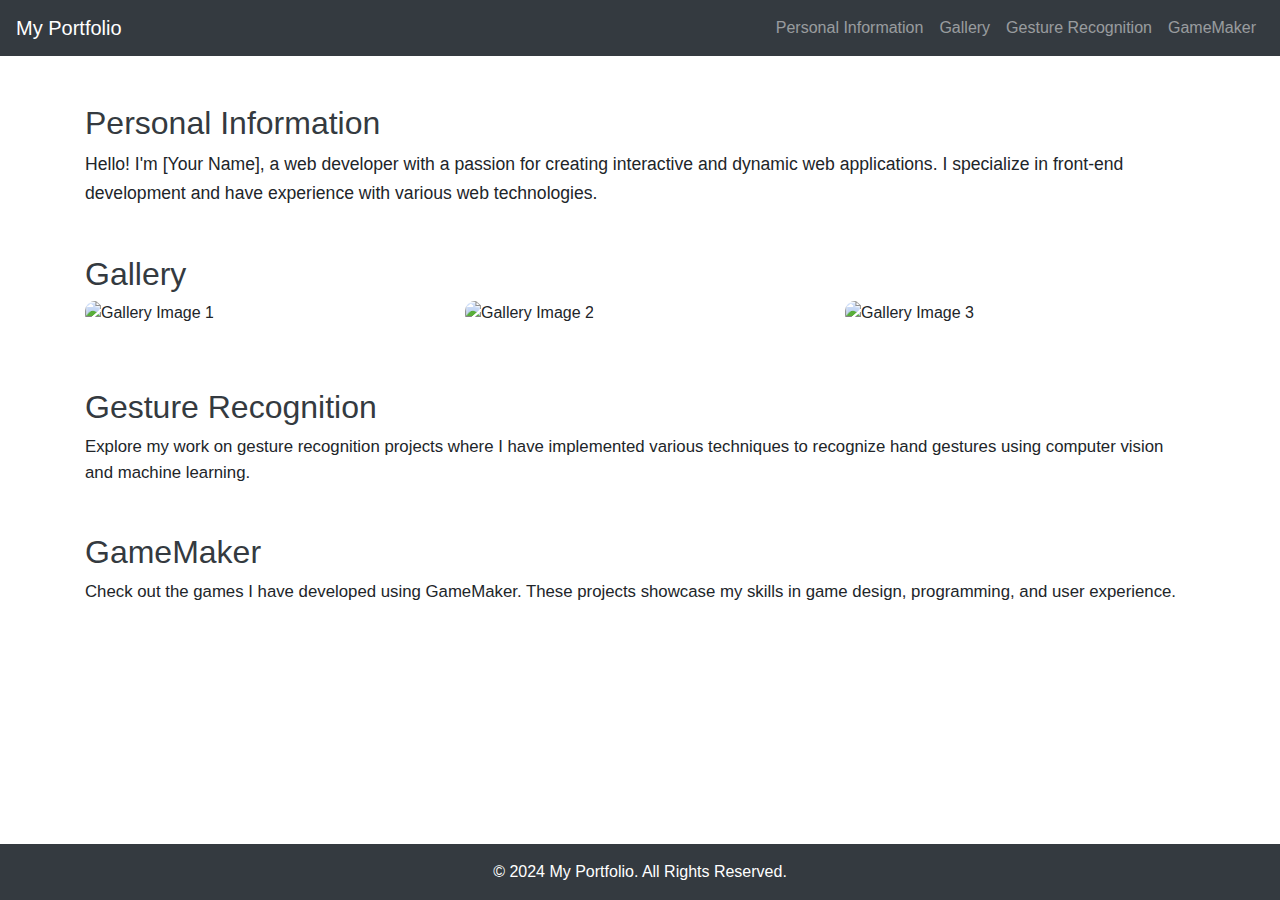
==== index.html @ 92d632a8 "Initial commit" ====
<!DOCTYPE html>
<html lang="en">
<head>
    <meta charset="UTF-8">
    <meta name="viewport" content="width=device-width, initial-scale=1.0">
    <title>Portfolio</title>
    <link href="https://stackpath.bootstrapcdn.com/bootstrap/4.5.2/css/bootstrap.min.css" rel="stylesheet">
    <link rel="stylesheet" href="styles.css">
</head>
<body>
<nav class="navbar navbar-expand-lg navbar-dark bg-dark">
    <a class="navbar-brand" href="#">My Portfolio</a>
    <button class="navbar-toggler" type="button" data-toggle="collapse" data-target="#navbarNav" aria-controls="navbarNav" aria-expanded="false" aria-label="Toggle navigation">
        <span class="navbar-toggler-icon"></span>
    </button>
    <div class="collapse navbar-collapse" id="navbarNav">
        <ul class="navbar-nav ml-auto">
            <li class="nav-item">
                <a class="nav-link" href="#personal-info">Personal Information</a>
            </li>
            <li class="nav-item">
                <a class="nav-link" href="#gallery">Gallery</a>
            </li>
            <li class="nav-item">
                <a class="nav-link" href="#gesture-recognition">Gesture Recognition</a>
            </li>
            <li class="nav-item">
                <a class="nav-link" href="#gamemaker">GameMaker</a>
            </li>
        </ul>
    </div>
</nav>

<div class="container mt-5">
    <section id="personal-info">
        <h2>Personal Information</h2>
        <p>Hello! I'm [Your Name], a web developer with a passion for creating interactive and dynamic web applications. I specialize in front-end development and have experience with various web technologies.</p>
    </section>

    <section id="gallery" class="mt-5">
        <h2>Gallery</h2>
        <div class="row">
            <div class="col-md-4">
                <img src="image1.jpg" class="img-fluid" alt="Gallery Image 1">
            </div>
            <div class="col-md-4">
                <img src="image2.jpg" class="img-fluid" alt="Gallery Image 2">
            </div>
            <div class="col-md-4">
                <img src="image3.jpg" class="img-fluid" alt="Gallery Image 3">
            </div>
        </div>
    </section>

    <section id="gesture-recognition" class="mt-5">
        <h2>Gesture Recognition</h2>
        <p>Explore my work on gesture recognition projects where I have implemented various techniques to recognize hand gestures using computer vision and machine learning.</p>
    </section>

    <section id="gamemaker" class="mt-5">
        <h2>GameMaker</h2>
        <p>Check out the games I have developed using GameMaker. These projects showcase my skills in game design, programming, and user experience.</p>
    </section>
</div>

<footer class="bg-dark text-white text-center py-3 mt-5">
    &copy; 2024 My Portfolio. All Rights Reserved.
</footer>

<script src="https://code.jquery.com/jquery-3.5.1.slim.min.js"></script>
<script src="https://cdn.jsdelivr.net/npm/@popperjs/core@2.5.4/dist/umd/popper.min.js"></script>
<script src="https://stackpath.bootstrapcdn.com/bootstrap/4.5.2/js/bootstrap.min.js"></script>
</body>
</html>
---- styles.css ----
body {
    font-family: Arial, sans-serif;
}

h2 {
    color: #343a40;
}

img {
    border-radius: 10px;
    margin-bottom: 15px;
}

footer {
    position: fixed;
    bottom: 0;
    width: 100%;
}

#personal-info p {
    font-size: 1.1em;
    line-height: 1.6;
}

#gesture-recognition p, #gamemaker p {
    font-size: 1.05em;
    line-height: 1.5;
}
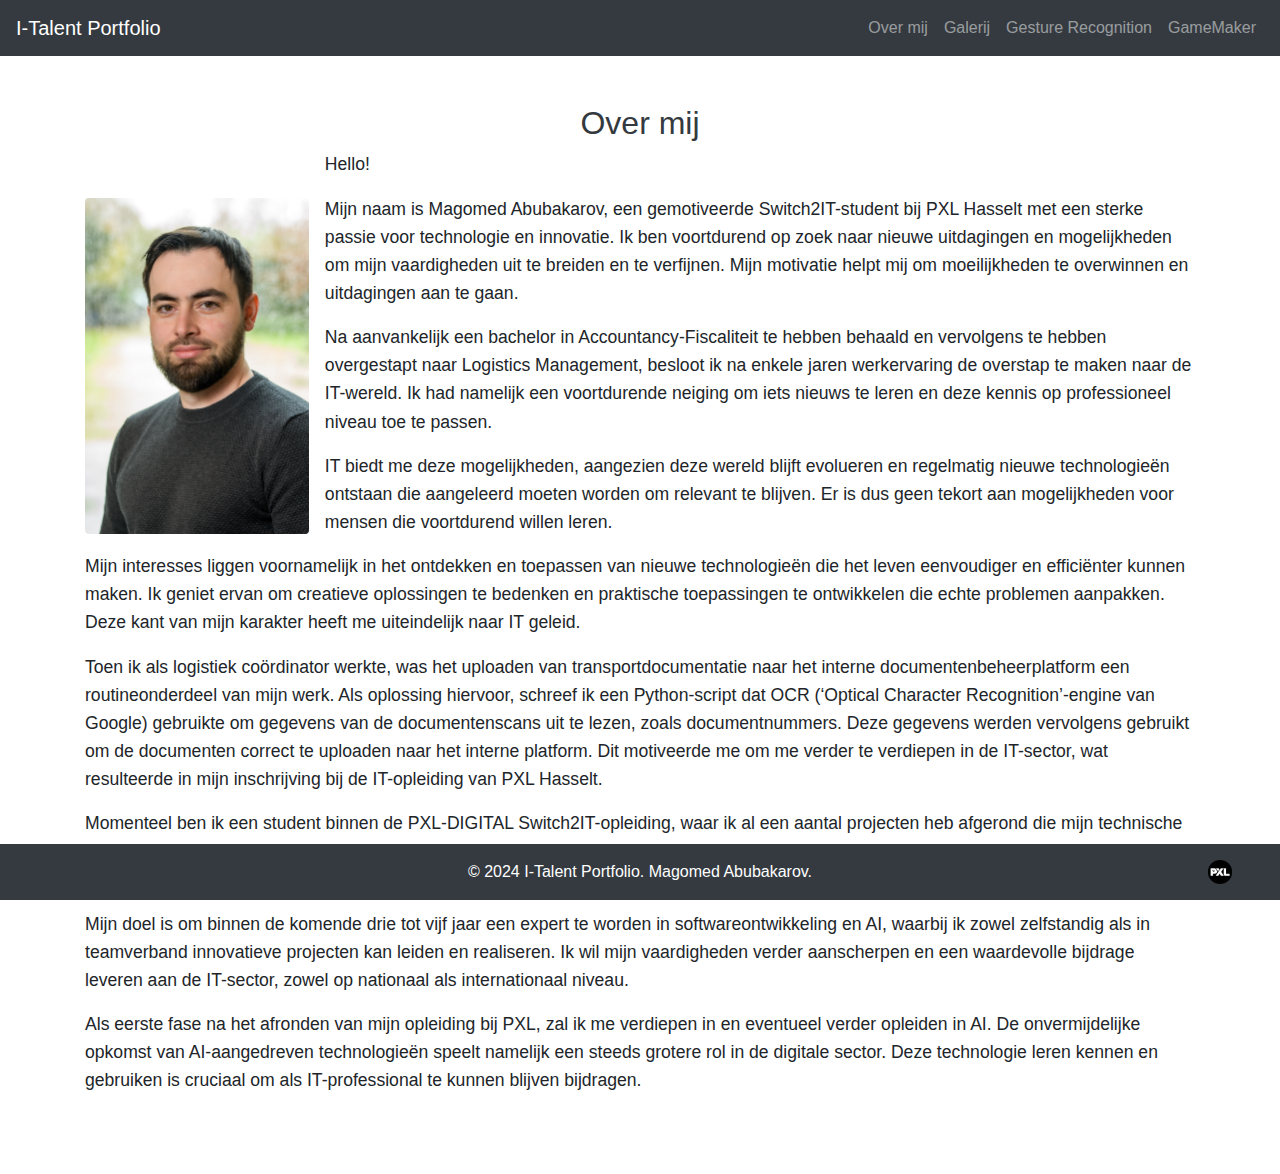
==== commit 245734ea: "update the about me and gallery pages" ====
--- a/index.html
+++ b/index.html
@@ -9,23 +9,24 @@
 </head>
 <body>
 <nav class="navbar navbar-expand-lg navbar-dark bg-dark">
-    <a class="navbar-brand" href="#">My Portfolio</a>
-    <button class="navbar-toggler" type="button" data-toggle="collapse" data-target="#navbarNav" aria-controls="navbarNav" aria-expanded="false" aria-label="Toggle navigation">
+    <a class="navbar-brand" href="index.html">I-Talent Portfolio</a>
+    <button class="navbar-toggler" type="button" data-toggle="collapse" data-target="#navbarNav"
+            aria-controls="navbarNav" aria-expanded="false" aria-label="Toggle navigation">
         <span class="navbar-toggler-icon"></span>
     </button>
     <div class="collapse navbar-collapse" id="navbarNav">
         <ul class="navbar-nav ml-auto">
             <li class="nav-item">
-                <a class="nav-link" href="#personal-info">Personal Information</a>
+                <a class="nav-link" href="index.html">Over mij</a>
             </li>
             <li class="nav-item">
-                <a class="nav-link" href="#gallery">Gallery</a>
+                <a class="nav-link" href="gallery.html">Galerij</a>
             </li>
             <li class="nav-item">
-                <a class="nav-link" href="#gesture-recognition">Gesture Recognition</a>
+                <a class="nav-link" href="gesture-recognition.html">Gesture Recognition</a>
             </li>
             <li class="nav-item">
-                <a class="nav-link" href="#gamemaker">GameMaker</a>
+                <a class="nav-link" href="game-maker.html">GameMaker</a>
             </li>
         </ul>
     </div>
@@ -33,38 +34,25 @@
 
 <div class="container mt-5">
     <section id="personal-info">
-        <h2>Personal Information</h2>
-        <p>Hello! I'm [Your Name], a web developer with a passion for creating interactive and dynamic web applications. I specialize in front-end development and have experience with various web technologies.</p>
-    </section>
-
-    <section id="gallery" class="mt-5">
-        <h2>Gallery</h2>
-        <div class="row">
-            <div class="col-md-4">
-                <img src="image1.jpg" class="img-fluid" alt="Gallery Image 1">
-            </div>
-            <div class="col-md-4">
-                <img src="image2.jpg" class="img-fluid" alt="Gallery Image 2">
-            </div>
-            <div class="col-md-4">
-                <img src="image3.jpg" class="img-fluid" alt="Gallery Image 3">
-            </div>
+        <h2 class="text-center">Over mij</h2>
+        <div class="text-center">
+            <img class="personal-image img-fluid rounded mb-4" src="images/Magomed%20Abubakarov%201.jpg" alt="Magomed Abubakarov">
         </div>
-    </section>
-
-    <section id="gesture-recognition" class="mt-5">
-        <h2>Gesture Recognition</h2>
-        <p>Explore my work on gesture recognition projects where I have implemented various techniques to recognize hand gestures using computer vision and machine learning.</p>
-    </section>
-
-    <section id="gamemaker" class="mt-5">
-        <h2>GameMaker</h2>
-        <p>Check out the games I have developed using GameMaker. These projects showcase my skills in game design, programming, and user experience.</p>
+        <p class="lead">Hello!</p>
+        <p>Mijn naam is Magomed Abubakarov, een gemotiveerde Switch2IT-student bij PXL Hasselt met een sterke passie voor technologie en innovatie. Ik ben voortdurend op zoek naar nieuwe uitdagingen en mogelijkheden om mijn vaardigheden uit te breiden en te verfijnen. Mijn motivatie helpt mij om moeilijkheden te overwinnen en uitdagingen aan te gaan.</p>
+        <p>Na aanvankelijk een bachelor in Accountancy-Fiscaliteit te hebben behaald en vervolgens te hebben overgestapt naar Logistics Management, besloot ik na enkele jaren werkervaring de overstap te maken naar de IT-wereld. Ik had namelijk een voortdurende neiging om iets nieuws te leren en deze kennis op professioneel niveau toe te passen.</p>
+        <p>IT biedt me deze mogelijkheden, aangezien deze wereld blijft evolueren en regelmatig nieuwe technologieën ontstaan die aangeleerd moeten worden om relevant te blijven. Er is dus geen tekort aan mogelijkheden voor mensen die voortdurend willen leren.</p>
+        <p>Mijn interesses liggen voornamelijk in het ontdekken en toepassen van nieuwe technologieën die het leven eenvoudiger en efficiënter kunnen maken. Ik geniet ervan om creatieve oplossingen te bedenken en praktische toepassingen te ontwikkelen die echte problemen aanpakken. Deze kant van mijn karakter heeft me uiteindelijk naar IT geleid.</p>
+        <p>Toen ik als logistiek coördinator werkte, was het uploaden van transportdocumentatie naar het interne documentenbeheerplatform een routineonderdeel van mijn werk. Als oplossing hiervoor, schreef ik een Python-script dat OCR (‘Optical Character Recognition’-engine van Google) gebruikte om gegevens van de documentenscans uit te lezen, zoals documentnummers. Deze gegevens werden vervolgens gebruikt om de documenten correct te uploaden naar het interne platform. Dit motiveerde me om me verder te verdiepen in de IT-sector, wat resulteerde in mijn inschrijving bij de IT-opleiding van PXL Hasselt.</p>
+        <p>Momenteel ben ik een student binnen de PXL-DIGITAL Switch2IT-opleiding, waar ik al een aantal projecten heb afgerond die mijn technische en creatieve vaardigheden verder hebben ontwikkeld. Deze projecten hebben verschillende programmeertalen en platforms aangeraakt, wat hielp om een breder beeld te creëren van hoe softwareontwikkelingsprocessen kunnen variëren.</p>
+        <p>Mijn doel is om binnen de komende drie tot vijf jaar een expert te worden in softwareontwikkeling en AI, waarbij ik zowel zelfstandig als in teamverband innovatieve projecten kan leiden en realiseren. Ik wil mijn vaardigheden verder aanscherpen en een waardevolle bijdrage leveren aan de IT-sector, zowel op nationaal als internationaal niveau.</p>
+        <p>Als eerste fase na het afronden van mijn opleiding bij PXL, zal ik me verdiepen in en eventueel verder opleiden in AI. De onvermijdelijke opkomst van AI-aangedreven technologieën speelt namelijk een steeds grotere rol in de digitale sector. Deze technologie leren kennen en gebruiken is cruciaal om als IT-professional te kunnen blijven bijdragen.</p>
     </section>
 </div>
 
 <footer class="bg-dark text-white text-center py-3 mt-5">
-    &copy; 2024 My Portfolio. All Rights Reserved.
+    &copy; 2024 I-Talent Portfolio. Magomed Abubakarov.
+    <img class="footer-logo" src="images/pxl_logo.png">
 </footer>
 
 <script src="https://code.jquery.com/jquery-3.5.1.slim.min.js"></script>
--- a/styles.css
+++ b/styles.css
@@ -2,19 +2,53 @@
     font-family: Arial, sans-serif;
 }
 
-h2 {
+.navbar {
+    position: sticky;
+    top: 0;
+}
+
+h2, h3, h4, h5 {
     color: #343a40;
 }
 
-img {
+.container p {
+    font-size: 1.1em;
+    line-height: 1.6;
+}
+
+img.personal-image {
     border-radius: 10px;
-    margin-bottom: 15px;
+    max-width: 15rem;
+    margin: 1rem 1rem 1rem 0;
+    float: left;
+    max-height: 21rem;
+    position: relative;
+    top: 2rem;
+    z-index: -1;
+}
+
+p {
+    font-size: 1.1em;
+    line-height: 1.6;
+}
+
+section {
+    margin-bottom: 5rem;
 }
 
 footer {
     position: fixed;
     bottom: 0;
     width: 100%;
+}
+
+a {
+    color: #007bff;
+    text-decoration: none;
+}
+
+a:hover {
+    text-decoration: underline;
 }
 
 #personal-info p {
@@ -26,3 +60,10 @@
     font-size: 1.05em;
     line-height: 1.5;
 }
+
+img.footer-logo {
+    height: 1.5rem;
+    margin-bottom: 0.3rem;
+    position: absolute;
+    right: 3rem;
+}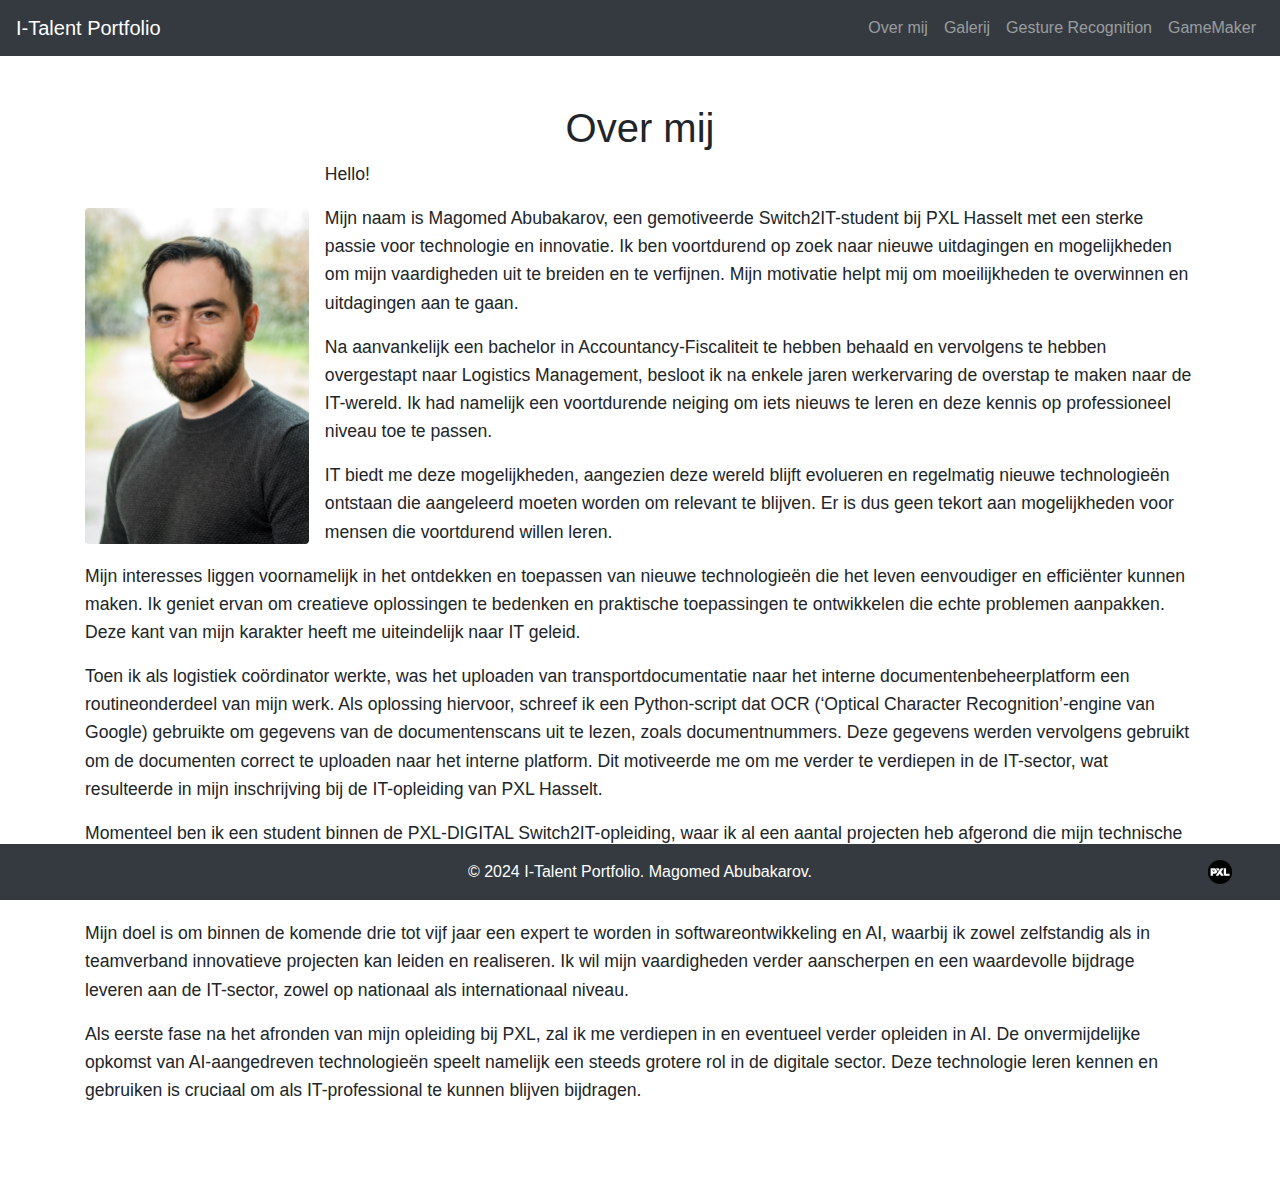
==== commit 89da4fcf: "add project content to html pages with styling" ====
--- a/index.html
+++ b/index.html
@@ -34,7 +34,7 @@
 
 <div class="container mt-5">
     <section id="personal-info">
-        <h2 class="text-center">Over mij</h2>
+        <h1 class="text-center">Over mij</h1>
         <div class="text-center">
             <img class="personal-image img-fluid rounded mb-4" src="images/Magomed%20Abubakarov%201.jpg" alt="Magomed Abubakarov">
         </div>
--- a/styles.css
+++ b/styles.css
@@ -9,6 +9,59 @@
 
 h2, h3, h4, h5 {
     color: #343a40;
+}
+
+.image-float-right-container {
+    height: 15rem;
+    width: 12rem;
+    margin: 0 0 1rem 0;
+    float: right;
+    border: 2px solid #ccc;
+    box-shadow: 0 4px 8px rgba(0, 0, 0, 0.2);
+    border-radius: 10px;
+    overflow: hidden;
+    transition: transform 0.3s, box-shadow 0.3s;
+}
+
+/*.image-float-right-container:hover {*/
+/*    transform: scale(1.05);*/
+/*    box-shadow: 0 8px 16px rgba(0, 0, 0, 0.3);*/
+/*    z-index: -1;*/
+/*}*/
+
+.image-float-right {
+    width: 100%;
+    height: 100%;
+    object-fit: cover;
+}
+
+.image-below-container {
+    border: 2px solid #ccc;
+    width: 52rem;
+    margin: 0 0 1rem 0;
+    box-shadow: 0 4px 8px rgba(0, 0, 0, 0.2);
+    border-radius: 10px;
+    overflow: hidden;
+    transition: transform 0.3s, box-shadow 0.3s;
+}
+
+.image-below {
+    width: 50rem;
+    height: 20rem;
+    margin: 1rem 1rem 0.2rem 1rem;
+}
+
+iframe {
+    width: 50rem;
+    height: 20rem;
+    margin: 1rem 1rem 0.2rem 1rem;
+}
+
+.image-description {
+    text-align: center;
+    font-size: 1rem;
+    color: #666;
+    font-style: italic;
 }
 
 .container p {
